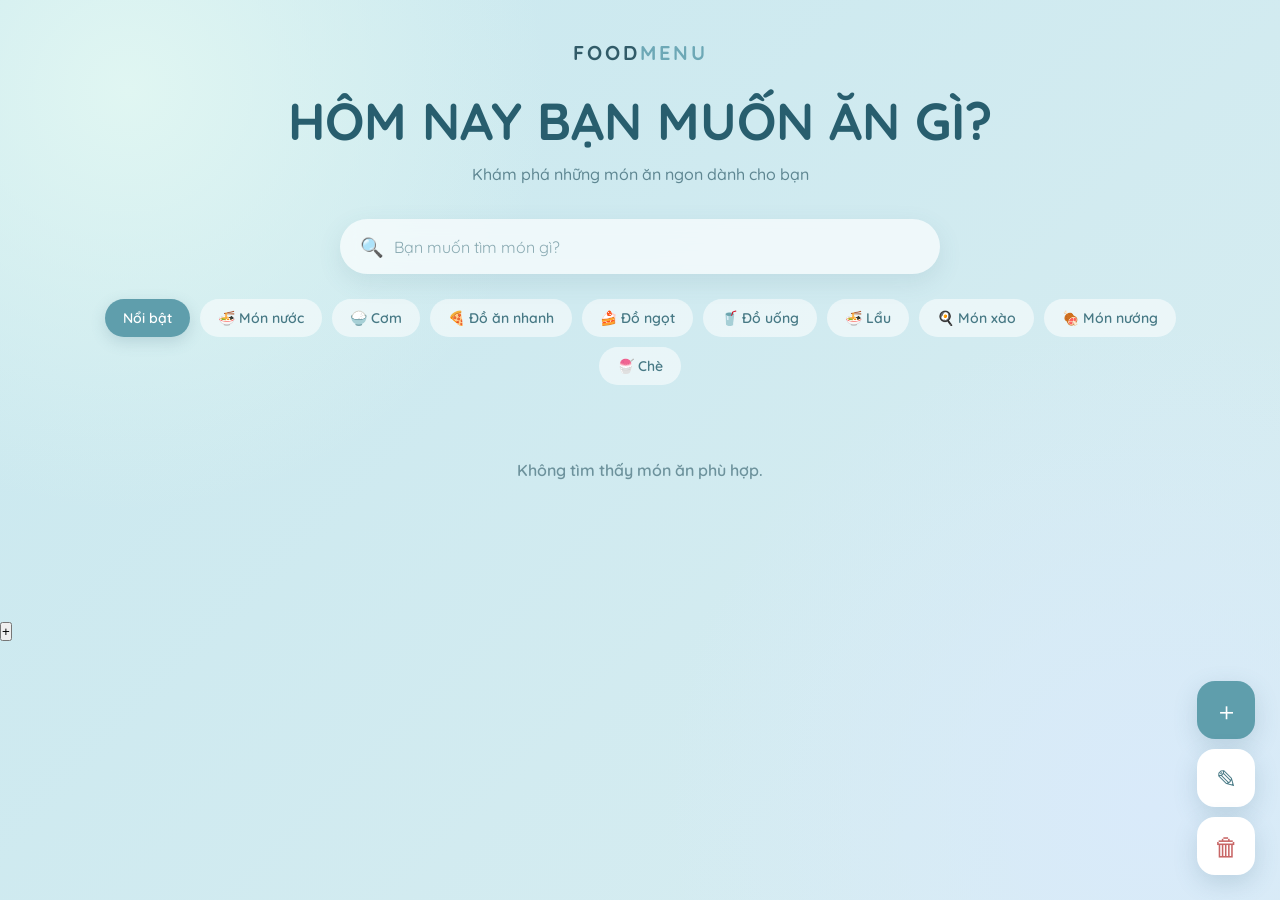
==== menu.html @ cc4f1f80 "Upload FOOD MENU PWA" ====
<!DOCTYPE html>

<html lang="vi">
<head>
    <meta charset="UTF-8">
    <meta
        name="viewport"
        content="width=device-width, initial-scale=1.0"
    >
    <title>Menu món ăn</title>

<link rel="manifest" href="./manifest.json">
<meta name="theme-color" content="#5f9eac">
<meta name="mobile-web-app-capable" content="yes">
<meta name="apple-mobile-web-app-capable" content="yes">
<meta name="apple-mobile-web-app-status-bar-style" content="default">
<meta name="apple-mobile-web-app-title" content="FOOD MENU">
<link rel="apple-touch-icon" href="./icon-192.png">

<!-- Font -->
<link rel="preconnect" href="https://fonts.googleapis.com">
<link rel="preconnect" href="https://fonts.gstatic.com" crossorigin>
<link
    href="https://fonts.googleapis.com/css2?family=Quicksand:wght@400;500;600;700&display=swap"
    rel="stylesheet"
>

<!-- CSS -->
<link rel="stylesheet" href="menu.css">

</head>

<body>

<main class="menu-page">

    <!-- HEADER -->
    <header class="menu-header">

        <a href="index.html" class="logo">
            FOOD<span>MENU</span>
        </a>

        <h1>
            HÔM NAY BẠN MUỐN ĂN GÌ?
        </h1>

        <p>
            Khám phá những món ăn ngon dành cho bạn
        </p>

    </header>


    <!-- SEARCH -->
    <section class="search-section">

        <div class="search-box">

            <span class="search-icon">
                🔍
            </span>

            <input
                type="text"
                id="searchInput"
                placeholder="Bạn muốn tìm món gì?"
            >

        </div>

    </section>


    <!-- CATEGORY -->
    <section class="categories">

        <button
            class="category active"
            data-category="all"
        >
            Nổi bật
        </button>

        <button
            class="category"
            data-category="Món nước"
        >
            🍜 Món nước
        </button>

        <button
            class="category"
            data-category="Cơm"
        >
            🍚 Cơm
        </button>

        <button
            class="category"
            data-category="Đồ ăn nhanh"
        >
            🍕 Đồ ăn nhanh
        </button>

        <button
            class="category"
            data-category="Đồ ngọt"
        >
            🍰 Đồ ngọt
        </button>

        <button
            class="category"
            data-category="Đồ uống"
        >
            🥤 Đồ uống
        </button>

        <button
            class="category"
            data-category="Lẩu"
        >
            🍜 Lẩu
        </button>

        <button
            class="category"
            data-category="Món xào"
        >
            🍳 Món xào
        </button>

        <button
            class="category"
            data-category="Món nướng"
        >
            🍖 Món nướng
        </button>

        <button
            class="category"
            data-category="Chè"
        >
            🍧 Chè
        </button>

    </section>


    <!-- DANH SÁCH MÓN -->
    <section
        class="food-container"
        id="foodContainer"
    >

        

   

    </section>


    <!-- KHÔNG TÌM THẤY -->
    <p
        id="noResult"
        class="no-result"
    >
        Không tìm thấy món ăn phù hợp.
    </p>

    

</main>

    <button type="button" id="addFoodButton" class="add-food-button" aria-label="Thêm món ăn"  onclick="window.location.href='add-food.html'"> + </button>

<!-- JAVASCRIPT -->
<script src="menu.js"></script>


<script src="./pwa.js"></script>

</body>
</html>
---- menu.css ----
/* =========================
   RESET
========================= */

* {
    margin: 0;
    padding: 0;
    box-sizing: border-box;
}


/* =========================
   BODY
========================= */

body {
    font-family: "Quicksand", sans-serif;

    min-height: 100vh;

    color: #315b68;

    background:
        radial-gradient(
            circle at 10% 10%,
            #e0f6f2,
            transparent 30%
        ),
        radial-gradient(
            circle at 90% 90%,
            #d9eafa,
            transparent 35%
        ),
        linear-gradient(
            135deg,
            #c9e8ef,
            #d8edf1
        );
}


/* =========================
   PAGE
========================= */

.menu-page {
    width: 100%;

    max-width: 1200px;

    margin: 0 auto;

    padding: 40px 25px 100px;
}


/* =========================
   HEADER
========================= */

.menu-header {
    text-align: center;

    margin-bottom: 35px;
}


.logo {
    display: inline-block;

    margin-bottom: 25px;

    color: #315b68;

    font-size: 20px;

    font-weight: 700;

    letter-spacing: 3px;

    text-decoration: none;
}


.logo span {
    color: #6da8b6;
}


.menu-header h1 {
    color: #285e6e;

    font-size:
        clamp(
            30px,
            5vw,
            52px
        );

    font-weight: 700;

    line-height: 1.2;
}


.menu-header p {
    margin-top: 12px;

    color: #5f8792;

    font-size: 16px;

    font-weight: 500;
}


/* =========================
   SEARCH
========================= */

.search-section {
    display: flex;

    justify-content: center;

    margin-bottom: 25px;
}


.search-box {
    width: 100%;

    max-width: 600px;

    height: 55px;

    display: flex;

    align-items: center;

    padding: 0 20px;

    border-radius: 30px;

    background:
        rgba(
            255,
            255,
            255,
            0.65
        );

    box-shadow:
        0 8px 25px
        rgba(
            65,
            115,
            130,
            0.12
        );

    backdrop-filter: blur(10px);
}


.search-icon {
    margin-right: 10px;

    font-size: 19px;
}


.search-box input {
    width: 100%;

    border: none;

    outline: none;

    background: transparent;

    color: #315b68;

    font-family:
        "Quicksand",
        sans-serif;

    font-size: 16px;
}


.search-box input::placeholder {
    color: #8aaab2;
}


/* =========================
   CATEGORY
========================= */

.categories {
    display: flex;

    justify-content: center;

    flex-wrap: wrap;

    gap: 10px;

    margin-bottom: 35px;
}


.category {
    border: none;

    padding: 10px 18px;

    border-radius: 30px;

    background:
        rgba(
            255,
            255,
            255,
            0.55
        );

    color: #477985;

    font-family:
        "Quicksand",
        sans-serif;

    font-size: 14px;

    font-weight: 600;

    cursor: pointer;

    transition:
        all 0.2s ease;
}


.category:hover {
    background:
        rgba(
            255,
            255,
            255,
            0.9
        );

    transform:
        translateY(-2px);
}


.category.active {
    background: #5f9eac;

    color: #ffffff;

    box-shadow:
        0 5px 15px
        rgba(
            63,
            111,
            130,
            0.2
        );
}


/* =========================
   FOOD GRID
========================= */

.food-container {
    display: grid;

    grid-template-columns:
        repeat(
            3,
            1fr
        );

    gap: 25px;
}


/* =========================
   FOOD CARD
========================= */

.food-card {
    width: 100%;

    display: block;

    border-radius: 22px;

    background:
        rgba(
            255,
            255,
            255,
            0.72
        );

    color: inherit;

    text-decoration: none;

    box-shadow:
        0 10px 30px
        rgba(
            63,
            111,
            130,
            0.12
        );

    backdrop-filter: blur(10px);

    transition:
        transform 0.25s ease,
        box-shadow 0.25s ease;
}


.food-card:hover {
    transform:
        translateY(-6px);

    box-shadow:
        0 18px 35px
        rgba(
            63,
            111,
            130,
            0.2
        );
}


/* =========================
   FOOD INFO
========================= */

.food-info {
    padding: 22px;
}


/* =========================
   FOOD TAG
========================= */

.food-tag {
    display: inline-block;

    margin-bottom: 12px;

    padding: 6px 12px;

    border-radius: 20px;

    background:
        rgba(
            95,
            158,
            172,
            0.14
        );

    color: #477985;

    font-size: 12px;

    font-weight: 600;
}


/* =========================
   FOOD NAME
========================= */

.food-info h2 {
    color: #315b68;

    font-size: 21px;

    font-weight: 700;

    line-height: 1.3;
}


/* =========================
   DESCRIPTION
========================= */

.description {
    margin-top: 8px;

    color: #7899a2;

    font-size: 14px;

    line-height: 1.5;
}


/* =========================
   RESTAURANT
========================= */

.food-bottom {
    display: flex;

    justify-content: flex-start;

    align-items: center;

    gap: 10px;

    margin-top: 18px;
}


.restaurant {
    color: #71949d;

    font-size: 12px;

    white-space: nowrap;

    text-decoration: none;

    cursor: pointer;

    transition:
        color 0.2s ease;
}


a.restaurant:hover {
    color: #477985;

    text-decoration: underline;
}


/* =========================
   NO RESULT
========================= */

.no-result {
    display: none;

    padding: 40px 10px;

    text-align: center;

    color: #6d929c;

    font-size: 16px;

    font-weight: 600;
}


/* =====================================================
   3 NÚT CHỨC NĂNG GÓC PHẢI
===================================================== */

.action-buttons {
    position: fixed;

    right: 25px;

    bottom: 25px;

    z-index: 5000;

    display: flex;

    flex-direction: column;

    gap: 10px;
}


/* =========================
   ACTION BUTTON
========================= */

.action-button {
    width: 58px;

    height: 58px;

    display: flex;

    align-items: center;

    justify-content: center;

    border: none;

    border-radius: 18px;

    cursor: pointer;

    box-shadow:
        0 8px 25px
        rgba(
            63,
            111,
            130,
            0.2
        );

    font-family:
        "Quicksand",
        sans-serif;

    transition:
        transform 0.2s ease,
        box-shadow 0.2s ease,
        width 0.2s ease;
}


.action-button:hover {
    transform:
        translateX(-5px);

    box-shadow:
        0 12px 30px
        rgba(
            63,
            111,
            130,
            0.25
        );
}


.action-button:active {
    transform:
        scale(0.94);
}


/* =========================
   ICON
========================= */

.action-icon {
    font-size: 25px;

    line-height: 1;
}


/* =========================
   TEXT
========================= */

.action-label {
    display: none;

    margin-left: 8px;

    font-size: 13px;

    font-weight: 700;
}


/* =========================
   MÀU TỪNG NÚT
========================= */

.add-action {
    background: #5f9eac;

    color: #ffffff;
}


.edit-action {
    background: #ffffff;

    color: #477985;
}


.delete-action {
    background: #ffffff;

    color: #c86666;
}


/* =====================================================
   POPUP CHỌN MÓN
===================================================== */

.food-selector-overlay {
    position: fixed;

    inset: 0;

    z-index: 10000;

    display: flex;

    align-items: center;

    justify-content: center;

    padding: 20px;

    background:
        rgba(
            49,
            91,
            104,
            0.25
        );

    backdrop-filter: blur(8px);

    animation:
        overlayFadeIn
        0.2s ease;
}


@keyframes overlayFadeIn {

    from {
        opacity: 0;
    }

    to {
        opacity: 1;
    }

}


/* =========================
   BOX
========================= */

.food-selector {
    position: relative;

    width: 100%;

    max-width: 500px;

    max-height: 80vh;

    overflow-y: auto;

    padding: 28px;

    border-radius: 25px;

    background:
        rgba(
            255,
            255,
            255,
            0.96
        );

    box-shadow:
        0 25px 70px
        rgba(
            49,
            91,
            104,
            0.25
        );

    animation:
        selectorPop
        0.25s ease;
}


@keyframes selectorPop {

    from {
        opacity: 0;

        transform:
            scale(0.9)
            translateY(15px);
    }

    to {
        opacity: 1;

        transform:
            scale(1)
            translateY(0);
    }

}


/* =========================
   TIÊU ĐỀ POPUP
========================= */

.food-selector h2 {
    text-align: center;

    color: #315b68;

    font-size: 24px;

    font-weight: 700;
}


.food-selector > p {
    margin-top: 7px;

    margin-bottom: 20px;

    text-align: center;

    color: #7899a2;

    font-size: 14px;
}


/* =====================================================
   DANH SÁCH MÓN TRONG POPUP
===================================================== */

.food-selector-list {
    display: flex;

    flex-direction: column;

    gap: 10px;

    max-height: 45vh;

    overflow-y: auto;

    padding-right: 3px;
}


/* =========================
   ITEM
========================= */

.food-selector-item {
    width: 100%;

    display: flex;

    align-items: center;

    justify-content: space-between;

    gap: 15px;

    padding: 14px 16px;

    border: 1px solid
        rgba(
            95,
            158,
            172,
            0.12
        );

    border-radius: 16px;

    background:
        rgba(
            229,
            242,
            245,
            0.55
        );

    color: #315b68;

    text-align: left;

    font-family:
        "Quicksand",
        sans-serif;

    cursor: pointer;

    transition:
        background 0.2s ease,
        transform 0.2s ease;
}


.food-selector-item:hover {
    background:
        rgba(
            213,
            234,
            238,
            0.9
        );

    transform:
        translateX(3px);
}


/* =========================
   THÔNG TIN MÓN
========================= */

.selector-food-info {
    display: flex;

    flex-direction: column;

    min-width: 0;

    gap: 3px;
}


.selector-food-category {
    width: fit-content;

    padding: 3px 8px;

    border-radius: 20px;

    background:
        rgba(
            95,
            158,
            172,
            0.13
        );

    color: #477985;

    font-size: 10px;

    font-weight: 700;
}


.selector-food-info strong {
    overflow: hidden;

    color: #315b68;

    font-size: 16px;

    font-weight: 700;

    text-overflow: ellipsis;

    white-space: nowrap;
}


.selector-food-info small {
    overflow: hidden;

    color: #7899a2;

    font-size: 12px;

    text-overflow: ellipsis;

    white-space: nowrap;
}


.selector-arrow {
    flex-shrink: 0;

    color: #6da8b6;

    font-size: 30px;

    line-height: 1;
}


/* =========================
   NÚT ĐÓNG
========================= */

.selector-close {
    width: 100%;

    margin-top: 18px;

    padding: 12px;

    border: none;

    border-radius: 13px;

    background:
        #edf5f6;

    color: #477985;

    font-family:
        "Quicksand",
        sans-serif;

    font-size: 14px;

    font-weight: 700;

    cursor: pointer;

    transition:
        background 0.2s ease;
}


.selector-close:hover {
    background:
        #dcecef;
}


/* =====================================================
   XÁC NHẬN XÓA
===================================================== */

.delete-confirm {
    position: absolute;

    inset: 20px;

    z-index: 5;

    display: flex;

    flex-direction: column;

    align-items: center;

    justify-content: center;

    padding: 25px;

    border-radius: 20px;

    background:
        rgba(
            255,
            255,
            255,
            0.98
        );

    box-shadow:
        0 15px 40px
        rgba(
            63,
            111,
            130,
            0.18
        );

    text-align: center;
}


.delete-confirm-icon {
    width: 58px;

    height: 58px;

    display: flex;

    align-items: center;

    justify-content: center;

    margin-bottom: 12px;

    border-radius: 50%;

    background: #fdeaea;

    font-size: 27px;
}


.delete-confirm h3 {
    color: #315b68;

    font-size: 20px;
}


.delete-confirm p {
    margin-top: 8px;

    color: #7899a2;

    font-size: 13px;

    line-height: 1.5;
}


.delete-confirm p strong {
    color: #c86666;
}


/* =========================
   NÚT HỦY / XÓA
========================= */

.delete-confirm-buttons {
    width: 100%;

    display: flex;

    gap: 10px;

    margin-top: 20px;
}


.delete-confirm-buttons button {
    flex: 1;

    padding: 11px;

    border: none;

    border-radius: 12px;

    font-family:
        "Quicksand",
        sans-serif;

    font-size: 13px;

    font-weight: 700;

    cursor: pointer;
}


.cancel-delete {
    background: #edf5f6;

    color: #477985;
}


.confirm-delete {
    background: #c86666;

    color: #ffffff;
}


/* =====================================================
   THÔNG BÁO XÓA
===================================================== */

.delete-success-message {
    position: fixed;

    left: 50%;

    bottom: 35px;

    z-index: 20000;

    display: flex;

    align-items: center;

    gap: 10px;

    padding: 13px 20px;

    border-radius: 50px;

    background:
        rgba(
            255,
            255,
            255,
            0.96
        );

    color: #315b68;

    box-shadow:
        0 12px 35px
        rgba(
            63,
            111,
            130,
            0.2
        );

    opacity: 0;

    transform:
        translateX(-50%)
        translateY(20px);

    transition:
        opacity 0.3s ease,
        transform 0.3s ease;
}


.delete-success-message.show {
    opacity: 1;

    transform:
        translateX(-50%)
        translateY(0);
}


.delete-success-icon {
    width: 25px;

    height: 25px;

    display: flex;

    align-items: center;

    justify-content: center;

    border-radius: 50%;

    background: #e4f7ed;

    color: #35a66f;

    font-size: 15px;

    font-weight: 700;
}


.delete-success-message span {
    font-size: 13px;

    font-weight: 700;
}


/* =====================================================
   POPUP KHÔNG CÓ MÓN
===================================================== */

.empty-food-message {
    position: fixed;

    top: 50%;

    left: 50%;

    z-index: 20000;

    width:
        calc(
            100% - 40px
        );

    max-width: 380px;

    padding: 30px 25px;

    border-radius: 24px;

    background:
        rgba(
            255,
            255,
            255,
            0.96
        );

    box-shadow:
        0 20px 60px
        rgba(
            63,
            111,
            130,
            0.22
        );

    text-align: center;

    opacity: 0;

    transform:
        translate(-50%, -50%)
        scale(0.9);

    transition:
        opacity 0.25s ease,
        transform 0.25s ease;
}


.empty-food-message.show {
    opacity: 1;

    transform:
        translate(-50%, -50%)
        scale(1);
}


.empty-food-icon {
    font-size: 45px;

    margin-bottom: 10px;
}


.empty-food-message h3 {
    color: #315b68;

    font-size: 21px;
}


.empty-food-message p {
    margin-top: 7px;

    color: #7899a2;

    font-size: 13px;

    line-height: 1.5;
}


.empty-food-message button {
    margin-top: 18px;

    padding: 11px 22px;

    border: none;

    border-radius: 13px;

    background: #5f9eac;

    color: #ffffff;

    font-family:
        "Quicksand",
        sans-serif;

    font-size: 13px;

    font-weight: 700;

    cursor: pointer;
}


/* =====================================================
   POPUP THÀNH CÔNG
===================================================== */

.success-message {
    position: fixed;

    top: 50%;

    left: 50%;

    z-index: 30000;

    width:
        calc(
            100% - 40px
        );

    max-width: 380px;

    padding: 32px 25px;

    border-radius: 25px;

    background:
        rgba(
            255,
            255,
            255,
            0.96
        );

    box-shadow:
        0 20px 60px
        rgba(
            63,
            111,
            130,
            0.25
        );

    text-align: center;

    opacity: 0;

    visibility: hidden;

    transform:
        translate(-50%, -50%)
        scale(0.85);

    transition:
        opacity 0.25s ease,
        transform 0.25s ease,
        visibility 0.25s ease;

    backdrop-filter:
        blur(15px);
}


.success-message.show {
    opacity: 1;

    visibility: visible;

    transform:
        translate(-50%, -50%)
        scale(1);
}


.success-icon {
    width: 70px;

    height: 70px;

    display: flex;

    align-items: center;

    justify-content: center;

    margin: 0 auto 18px;

    border-radius: 50%;

    background: #e4f7ed;

    color: #35a66f;

    font-size: 38px;

    font-weight: 700;

    animation:
        successPop
        0.4s ease;
}


@keyframes successPop {

    0% {
        transform:
            scale(0);
    }

    70% {
        transform:
            scale(1.12);
    }

    100% {
        transform:
            scale(1);
    }
}


.success-message h2 {
    margin: 0;

    color: #315b68;

    font-size: 21px;

    font-weight: 700;
}


.success-message p {
    margin-top: 8px;

    color: #7899a2;

    font-size: 14px;
}


/* =====================================================
   TABLET
===================================================== */

@media (max-width: 850px) {

    .food-container {
        grid-template-columns:
            repeat(
                2,
                1fr
            );

        gap: 20px;
    }

}


/* =====================================================
   MOBILE
===================================================== */

@media (max-width: 600px) {

    .menu-page {
        padding:
            25px
            15px
            100px;
    }


    .menu-header {
        margin-bottom: 25px;
    }


    .logo {
        margin-bottom: 20px;

        font-size: 17px;
    }


    .menu-header h1 {
        font-size: 29px;
    }


    .menu-header p {
        font-size: 14px;
    }


    /* SEARCH */

    .search-box {
        height: 52px;

        padding:
            0 17px;
    }


    .search-box input {
        font-size: 15px;
    }


    /* CATEGORY */

    .categories {
        justify-content:
            flex-start;

        flex-wrap:
            nowrap;

        overflow-x:
            auto;

        padding-bottom: 8px;

        scrollbar-width:
            none;
    }


    .categories::-webkit-scrollbar {
        display: none;
    }


    .category {
        flex-shrink: 0;

        padding:
            9px 15px;

        font-size: 13px;
    }


    /* FOOD */

    .food-container {
        grid-template-columns:
            1fr;

        gap: 16px;
    }


    .food-card {
        border-radius: 18px;
    }


    .food-card:hover {
        transform:
            translateY(-3px);
    }


    .food-info {
        padding: 18px;
    }


    .food-info h2 {
        font-size: 20px;
    }


    .description {
        font-size: 13px;
    }


    .restaurant {
        font-size: 11px;
    }


    /* 3 NÚT */

    .action-buttons {
        right: 15px;

        bottom: 18px;

        gap: 8px;
    }


    .action-button {
        width: 52px;

        height: 52px;

        border-radius: 16px;
    }


    .action-icon {
        font-size: 22px;
    }


    /* POPUP */

    .food-selector-overlay {
        padding: 15px;
    }


    .food-selector {
        padding: 22px 17px;

        max-height: 85vh;

        border-radius: 22px;
    }


    .food-selector h2 {
        font-size: 21px;
    }


    .food-selector > p {
        font-size: 13px;
    }


    .food-selector-item {
        padding:
            13px 12px;
    }


    .selector-food-info strong {
        font-size: 15px;
    }


    .selector-food-info small {
        font-size: 11px;
    }


    /* XÁC NHẬN XÓA */

    .delete-confirm {
        inset: 15px;

        padding: 20px;
    }


    /* POPUP THÀNH CÔNG */

    .success-message {
        width:
            calc(
                100% - 30px
            );

        padding:
            28px 20px;

        border-radius: 22px;
    }


    .success-icon {
        width: 62px;

        height: 62px;

        font-size: 34px;
    }


    .success-message h2 {
        font-size: 19px;
    }

}


/* =====================================================
   SMALL PHONE
===================================================== */

@media (max-width: 380px) {

    .menu-page {
        padding-left: 12px;

        padding-right: 12px;
    }


    .menu-header h1 {
        font-size: 26px;
    }


    .food-info {
        padding: 16px;
    }


    .food-info h2 {
        font-size: 18px;
    }


    .food-bottom {
        align-items:
            flex-start;

        flex-direction:
            column;

        gap: 6px;
    }


    .action-buttons {
        right: 12px;

        bottom: 15px;
    }


    .action-button {
        width: 48px;

        height: 48px;
    }


    .action-icon {
        font-size: 20px;
    }

}
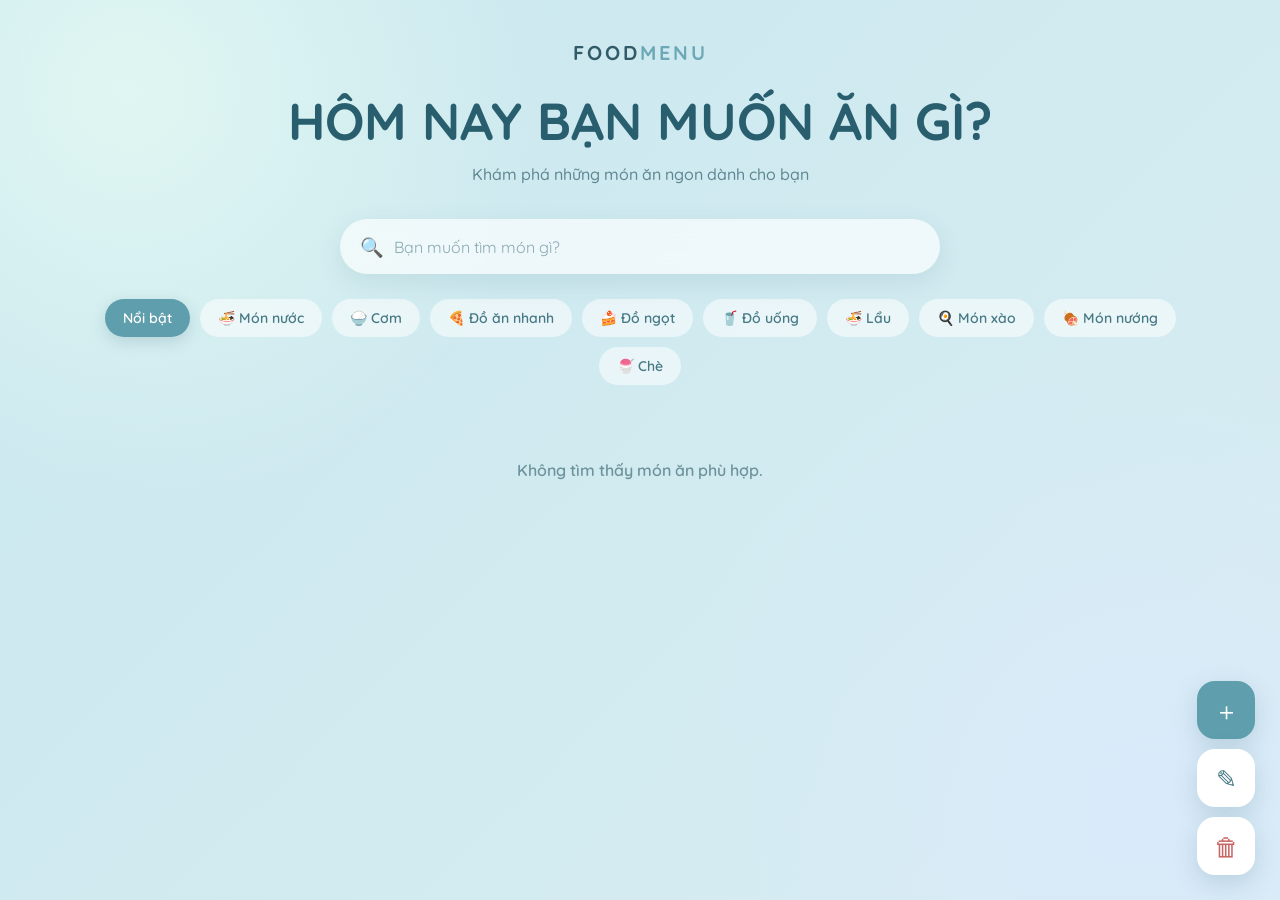
==== commit dbe9813e: "Remove add food button from menu Removed the add food button from the menu." ====
--- a/menu.html
+++ b/menu.html
@@ -173,8 +173,6 @@
 
 </main>
 
-    <button type="button" id="addFoodButton" class="add-food-button" aria-label="Thêm món ăn"  onclick="window.location.href='add-food.html'"> + </button>
-
 <!-- JAVASCRIPT -->
 <script src="menu.js"></script>
 
